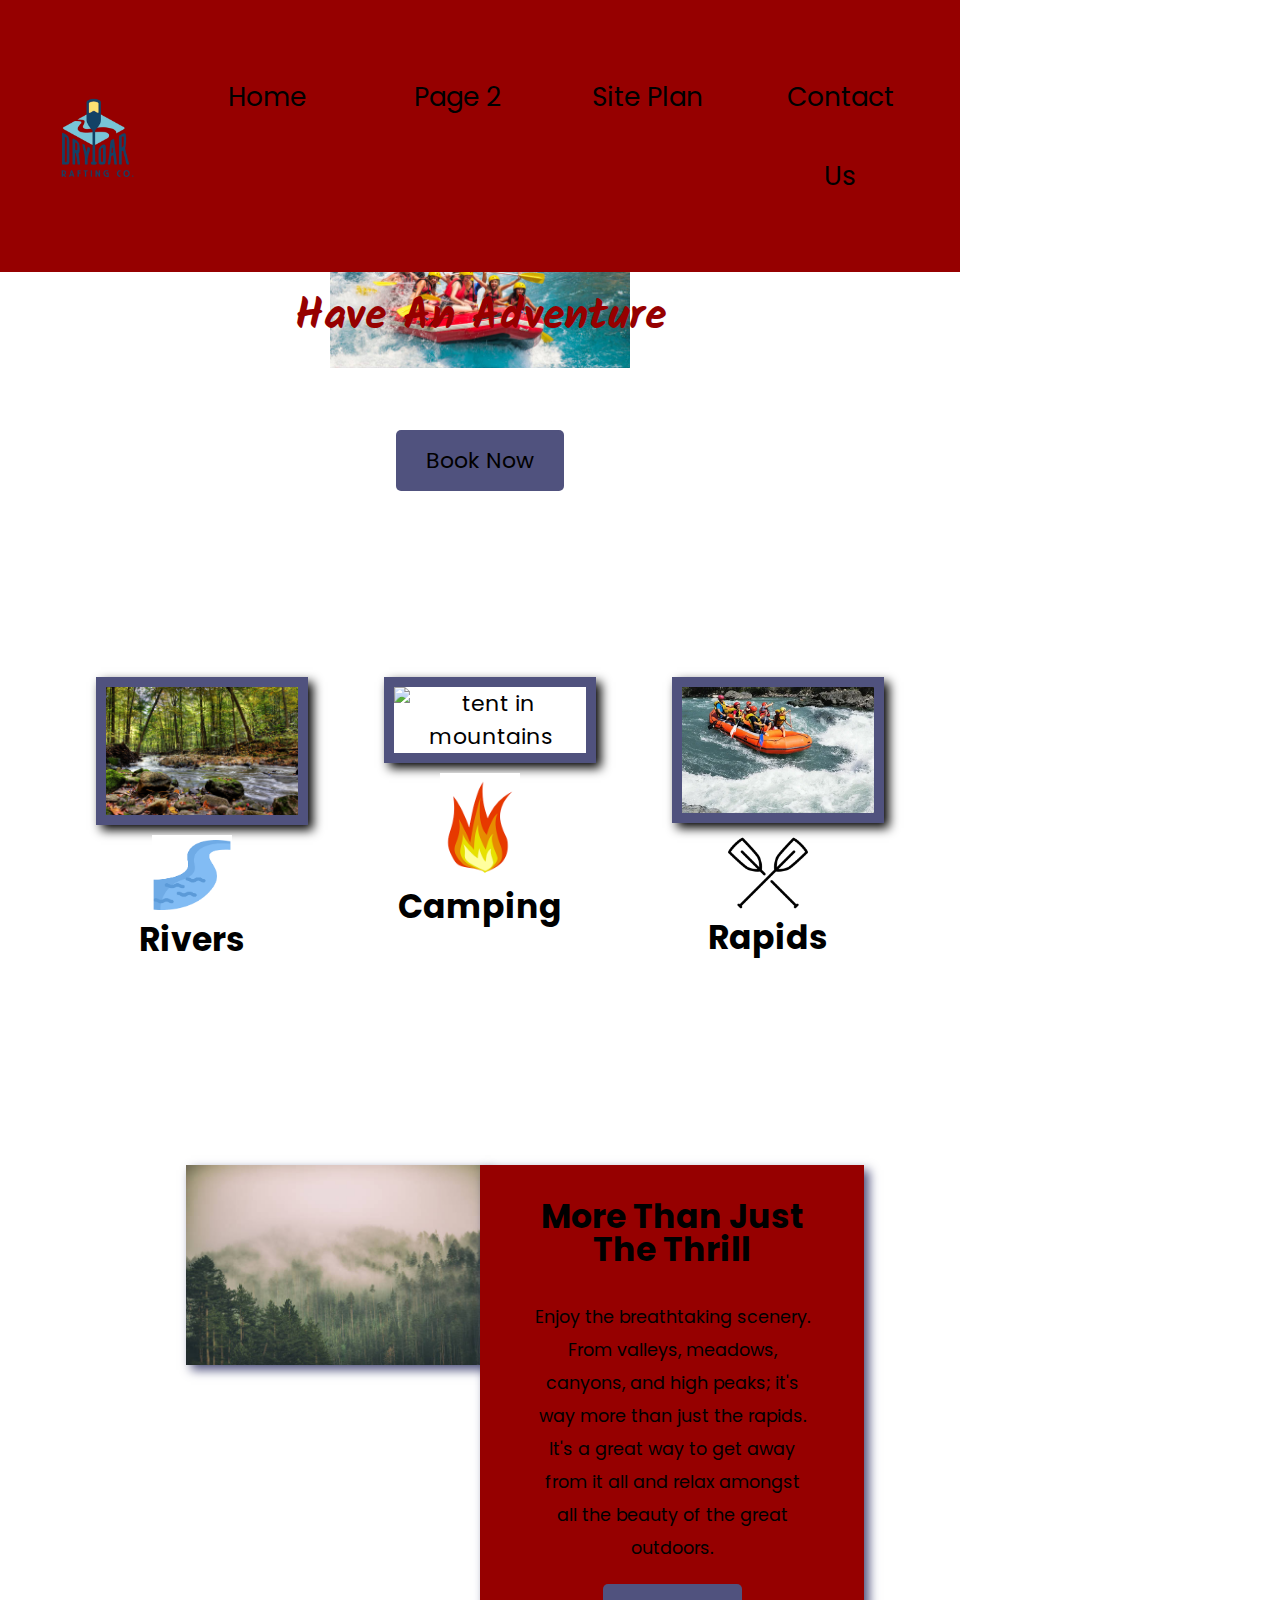
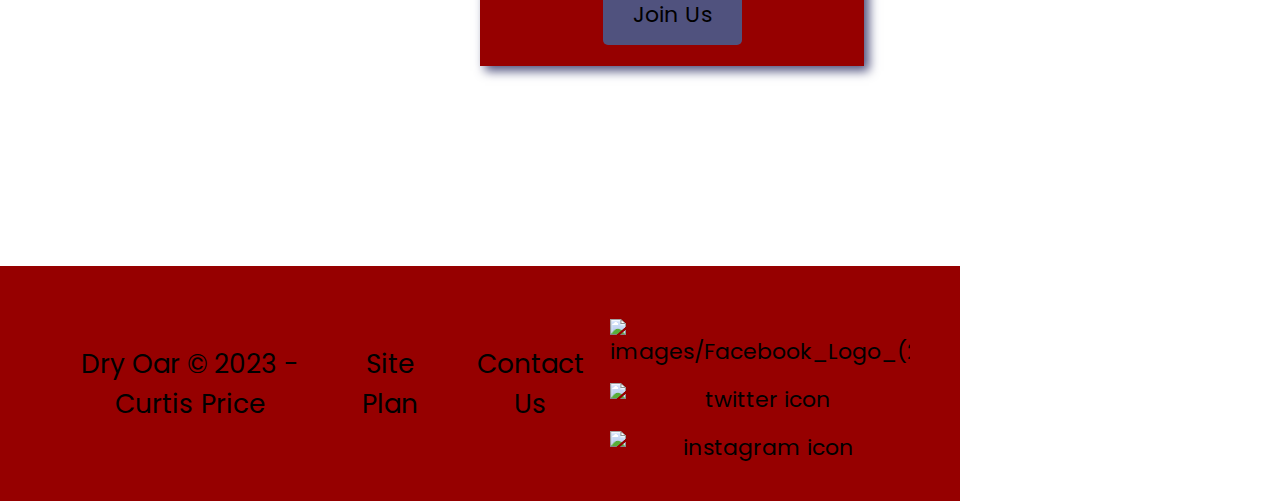
==== index-homepage.html @ 555aae82 "link 1" ====
<!DOCTYPE html>
<html lang="en">
<head>
    <meta charset="UTF-8">
    <meta http-equiv="X-UA-Compatible" content="IE=edge">
    <meta name="viewport" content="width=device-width, initial-scale=1.0">
    <title>Whitewater Rafting Vacations | Dry Oar Boating | Home</title>
    <link type="text/css" rel="stylesheet" href="styles/site-plan-rafting-cj.css">
    <link rel="stylesheet" href="styles/Styles.css">
</head>
<body>
<header>
    <a id="logo_link" href="index-homepage.html">
        <img class="logo" src="images/dryoarlogo3.png" alt="Dry Oar Logo">
    </a>
    <nav>
        <a href="index-homepage.html">Home</a>
        <a href="#">Page 2</a>
        <a href="site-planning-rafting-cj.html">Site Plan</a>
        <a href="contactus.html">Contact Us</a>
    </nav>
</header>
<div id="hero">
    <div id="hero-box">
        <img id="hero-img" src="images/istockphoto-1160403973-612x612.jpg" alt="group-of-people-white-water-rafting.jpg">
    </div>
    <section id="hero-msg">
        <h1 class="home-title">Have An Adventure</h1>
        <h4>Make Memories with Dry Oar </h4>
        <div class='button-box'>
            <a class='book' href="contactus.html">Book Now</a>
        </div>
    </section>
</div>
<main class="home-grid">
  <section class="rivers-card">
      <img class="card-img" src="images/small-forest-river-7066959.jpg" alt="small-forest-river-7066959.jpg">
      <img class="icon" src="images/download.png" alt="river icon">
      <h2>Rivers</h2>
  </section>
  <section class="camping-card">
      <img class="card-img" src="images/camping.jpg" alt="tent in mountains">
      <img class="icon" src="images/download (1).png" alt="fire icon">
      <h2>Camping</h2>
  </section>
  <section class="rapids-card">
      <img class="card-img" src="images/rafting 2.jpg" alt="rafting boat">
      <img class="icon" src="images/96439.png" alt="oars icon">
      <h2>Rapids</h2>
  </section>
  <img class="mountains" src="images/istockphoto-1160438555-612x612.jpg" alt="Misty mountains">
  <section class="msg">
      <h2>More Than Just The Thrill</h2>
      <p>Enjoy the breathtaking scenery. From valleys, meadows, canyons, and high peaks; it's way more than just the rapids. It's a great way to get away from it all and relax amongst all the beauty of the great outdoors. </p>
      <a class='join' href="rivers.html">Join Us</a>
  </section>
</main>
<footer>
    <p>Dry Oar &copy; 2023 - Curtis Price</p>
    <p><a href="site-plan-rafting.html">Site Plan</a></p>
    <p><a href="contactus.html">Contact Us</a></p>
    <div class="social">
        <a href="https://facebook.com">
            <img src="images/Facebook_Logo_(2019).png" alt="images/Facebook_Logo_(2019).png">
        </a>
        <a href="https://twitter.com">
            <img src="images/673524.png" alt="twitter icon">
            <link src="https://twitter.com/">
        </a>
        <a href="https://instagram.com">
            <img src="images/Instagram_icon.png.webp" alt="instagram icon">
        </a>
    </div>
</footer>
</body>
</html>
---- styles/site-plan-rafting-cj.css ----
/* if you are using any Google fonts change the font names below to your fonts. 
Any spaces in your font name should be replaced with a +. 
Fonts are separated by a & */
@import url('https://fonts.googleapis.com/css2?family=IM+Fell+French+Canon&family=Lato:ital,wght@0,400;0,700;1,400&display=swap');;
                        

:root {
  /* change the values below to your colors from your palette */
  --primary-color: #960000;
  --secondary-color: #FFFFFF;
  --accent1-color: #50527E;
  --accent2-color: #000000;

  /* change the values below to your chosen font(s) */
  --heading-font: "IM Fell French Canon";
  --paragraph-font: Lato, Helvetica, sans-serif;

  /* these colors below should be chosen from among your palette colors above */
  --headline-color-on-white: #50527E;  /* headlines on a white background */ 
  --headline-color-on-color: white; /* headlines on a colored background */ 
  --paragraph-color-on-white: #960000; /* paragraph text on a white background */ 
  --paragraph-color-on-color: #50527E; /* paragraph text on a colored background */ 
  --paragraph-background-color: #FFFFFF;
  --nav-link-color: #FFFF00;
  --nav-background-color: #FFFF00;
  --nav-hover-link-color: #50527E;
  --nav-hover-background-color: #000000;
}


/*  Look around below...but DON'T CHANGE ANYTHING! */

body {
  max-width: 960px;
  margin: 0 auto;
  padding: 4em;
  font-size: 18px;
  text-align: center;
}
img {
  display: block;
  margin: 0 auto;
  max-width: 300px;
}
h1, h2, h3, h4, h5, h6 {
  font-family: var(--heading-font);
  color: var(--headline-color-on-white);
}
h2 {
  text-align: center;
}
hr {
  height: 3px;
  margin: 35px 0;
  background: var(--accent1-color);
}
header {
  padding: 1em;
  text-align: center;
  color: var(--headline-color-on-color);
  background-color: var(--paragraph-background-color);
}
header > h1, header > h2 {
  color: var(--headline-color-on-color);
}
p {
  font-family: var(--paragraph-font);
  color: var(--paragraph-color-on-white);
  padding: 1em;
}
.colors {
  width: 100%;
  min-width: 350px;
  margin: 30px auto;
  text-align: center;
}
.colors th {
  background-color: #999;
}
.colors td{
  width: 25%;
  height: 3em;
}
.primary {
  background-color: var(--primary-color);
}
.secondary {
  background-color: var(--secondary-color);
}
.accent1 {
  background-color: var(--accent1-color);
}
.accent2{
  background-color: var(--accent2-color);
}
p.colored {
  background-color: var(--paragraph-background-color);
  color: var(--paragraph-color-on-color);
}
nav {
  background-color: var(--nav-background-color);
  line-height: 3em;
  text-align: center;
  font-size: 1.2em;
}
nav  {
  list-style-type: none;
  display: flex;
}
nav a {
  padding:1em;
  min-width: 120px;
  text-decoration: none;
  padding: 10px;
}
nav a:link, nav a:visited {
  color: var(--nav-link-color);
}
nav a:hover {
  color: var(--nav-hover-link-color);
  background-color: var(--nav-hover-background-color);
}
.sitemap {
  display: grid;
  justify-content: center;

  grid-template-columns: repeat(6, 15%);
  grid-template-rows: 3em 1.5em 1.5em 3em;
  grid-template-areas: ". . home home . ."
    ". . . top . ."
    ". left left right right ."
    "page2 page2 . . page3 page3";
}
.sitemap > div {
  text-align: center;
}
.sm-home {
  grid-area: home;
  background-color: #ccc;
  line-height: 3em;
}
.sm-page2 {
  grid-area: page2;
  background-color: #ccc;
  line-height: 3em;
}
.sm-page3 {
  grid-area: page3;
  background-color: #ccc;
  line-height: 3em;
}
.top {
  grid-area: top;
  border-left: 1px solid;
}
.left {
  grid-area: left;
  border-top: 1px solid;
  border-left: 1px solid;
}
.right {
  grid-area: right;
  border-top: 1px solid;
  border-right: 1px solid;
}
---- styles/Styles.css ----
@import url('https://fonts.googleapis.com/css2?family=Kalam&family=Poppins&display=swap');
/* CSS */
#content {
    max-width:1600px;
    margin:0 auto;
}

nav a{
    text-align:center;
    color:#000;
    text-decoration:none;
    padding: 35px;

}
nav {
    display: flex;
    justify-content: space-around; 
}
#background {
    height:725px;
    background-color: #50527E ;
    grid-column: 1/11;
    grid-row: 4/9;
}

.book,.join {
    background-color:#50527E;
    color:#000;
    text-decoration:none;
    text-align: center;
    padding: 15px 30px;
    margin-top: 50px;
    border-radius: 5px;
}

footer {
    background-color:#960000;
    color:#000;
    padding: 25px 50px;
    margin-top: 200px;
    display: flex;
    justify-content: space-around;
    align-items: center;
}

footer a {
    color:#000;
    text-decoration:none;
    width: 40px;
    padding-top: 40px;
}

footer p {
    font-size: 1.2em;
}

footer p a:hover {
    text-decoration: underline;
}

footer a:hover {
    color:#FFF;
}

#hero-img {
    width:100%;
}

#hero {
    display: grid;
    grid-template-columns: 1fr 3fr 1fr;
    margin-top: -100px;
}

#hero-box {
    grid-column: 1/4;
    grid-row: 1/3;
    z-index: -1;
}

#hero-msg {
    grid-column: 2/3;
    grid-row: 1/2;
    margin-top: 100px;
}

nav a:hover,.book:hover,.join:hover {
    background-color:#000;
    color:#FFF;
}
h4,.msg h2 {
    color:#000;
}

#hero-msg h4 {
    text-align: center;
    color: white;
}

#hero-msg h1,#hero-msg div,.button-box,main section {
    text-align: center;
}

header {
    background-color:#960000;
    display: grid;
    grid-template-columns: 150px auto;
}

body {
    background-color: #FFF;
    font-family: Poppins, Helvetica, sans-serif;
    font-size: 22px;
    margin: 0;
    padding: 0;
}

.logo {
width:80px;
}
.home-title {
    color:#960000;
    font-family: Kalam;
    font-size: 2em;
    margin-top: 10px;
}
.msg p {
    color:#000;
    font-size: .8em;
    padding-bottom: 15px;
}
.msg {
    background-color:#960000;
    line-height: 1.5em;
    padding: 35px;
    grid-column: 6/10;
    grid-row: 6/7;
    box-shadow: 5px 5px 10px #50527E;
}
h2 {
    margin: 0;
}
#logo_link {
    padding-top: 5px;
    justify-self: center;
    align-self: center;
}
.icon {
    width: 80px;
    padding-top: 10px;
}
footer .social img {
    padding-top: 15px;
}
.rivers-card, .camping-card, .rapids-card {
    margin: 200px 0;
}
.card-img {
    border: 10px solid #50527E;
    transition: transform .5s;
    box-shadow: 5px 5px 10px #000;
}
.card-img:hover {
    opacity: .6;
    transform: scale(1.1);
}
.main section img {
    box-sizing: border-box;
}
.home-grid {
    display: grid;
    grid-template-columns: repeat(10, 1fr);
}
.card-img, .mountains {
    width: 100%
}
.rivers-card {
    grid-column: 2/4;
    grid-row: 2/3;
}
.camping-card {
    grid-column: 5/7;
    grid-row: 2/3;
}
.rapids-card {
    grid-column: 8/10;
    grid-row: 2/3;
}
.mountains {
    grid-column: 2/7;
    grid-row: 5/8;
    box-shadow: 5px 5px 10px #50527E;
}

/* ------------------------- ABOUT US PAGE ------------------------- */
.title-aboutus {
    text-align: center;
}
.title-aboutus h2 {
    margin-top: 70px;
}
.title-aboutus img {
    width: 40%;
}

.aboutus-grid {
    display: grid;
    grid-template-columns: repeat(3, 1fr);
    text-align: center;
    box-sizing: border-box;
    
    
}
.question{
    background: #960000;
    margin: 70px;
    word-wrap: break-word;
    vertical-align: middle;
    

}
.aboutus-grid .question h3  {
    font-size: 16px;
    padding: 10px;
}
.aboutus-grid .question p {
    font-size: 14px;
    padding: 10px;
}
.aboutus-grid .question li {
    font-size: 14px;
    padding: 5px;
}



@media screen and (max-width: 900px) {
    #hero, .home-grid {
        display: block;
        height: auto;
    }
    nav, footer {
        flex-direction: column;
    }
    nav a {
        display: block;
        padding: 15px;
    }
    #hero {
        margin-top: 0;
    }
    #hero-msg {
        margin-top: 0;
    }
    #hero-msg h4 {
        display: none;
    }
    .home-title {
        font-size: 25px;
        color: #50527E;
    }
    .rivers-card, .camping-card, .rapids-card { 
        margin: 50px auto;
        width: 60%;
    }
    #background {
        display: none;
    }
    .mountains, .msg {
        width: 80%;
        display: block;
        margin: 0 auto;
    }
    footer {
        margin-top: 25px;
    }
}
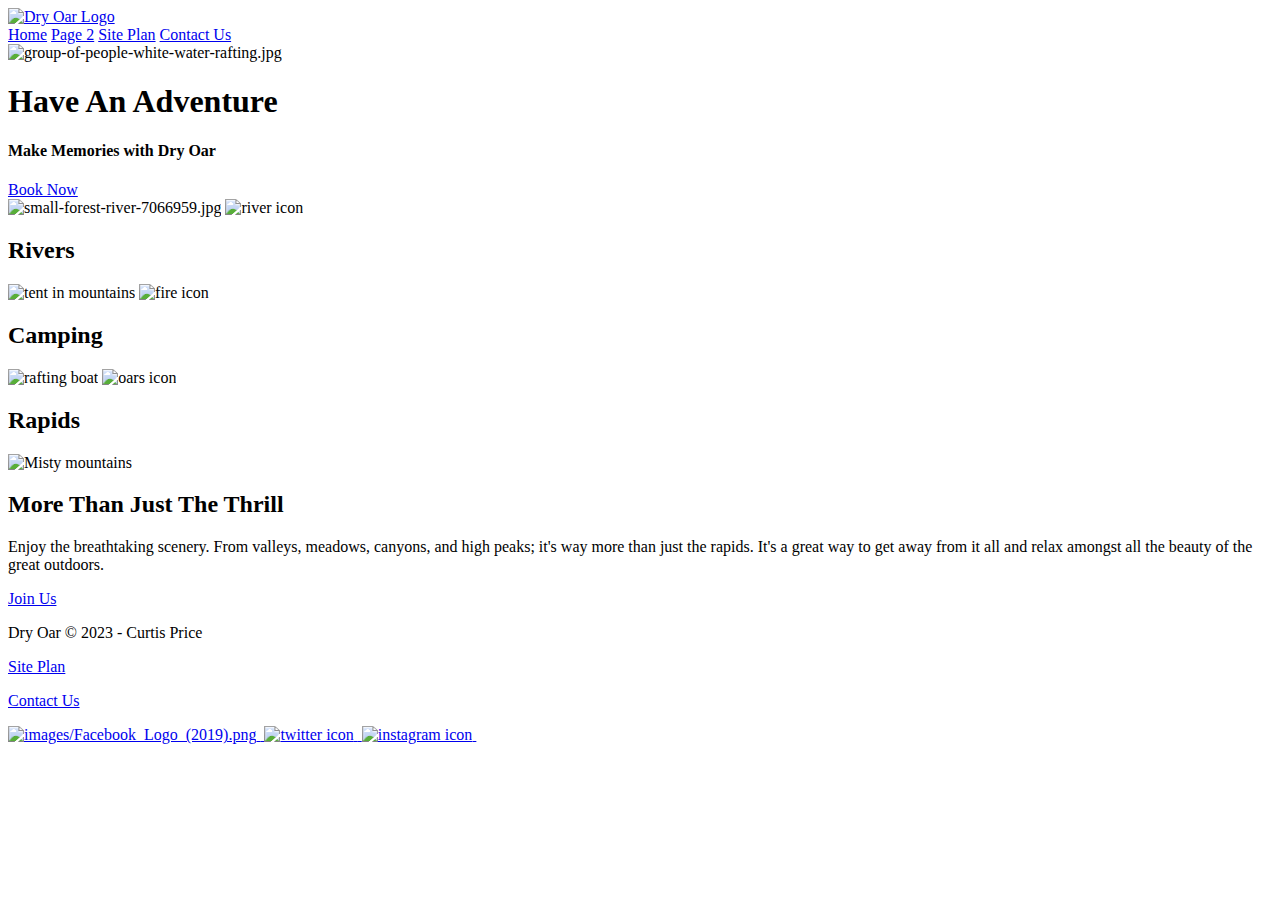
==== commit e68fe36f: "fixes" ====
--- a/index-homepage.html
+++ b/index-homepage.html
@@ -29,47 +29,59 @@
         <h1 class="home-title">Have An Adventure</h1>
         <h4>Make Memories with Dry Oar </h4>
         <div class='button-box'>
-            <a class='book' href="contactus.html">Book Now</a>
+        <a class='book' href="contactus.html">Book Now</a>
         </div>
     </section>
 </div>
 <main class="home-grid">
-  <section class="rivers-card">
-      <img class="card-img" src="images/small-forest-river-7066959.jpg" alt="small-forest-river-7066959.jpg">
-      <img class="icon" src="images/download.png" alt="river icon">
-      <h2>Rivers</h2>
-  </section>
-  <section class="camping-card">
-      <img class="card-img" src="images/camping.jpg" alt="tent in mountains">
-      <img class="icon" src="images/download (1).png" alt="fire icon">
-      <h2>Camping</h2>
-  </section>
-  <section class="rapids-card">
-      <img class="card-img" src="images/rafting 2.jpg" alt="rafting boat">
-      <img class="icon" src="images/96439.png" alt="oars icon">
-      <h2>Rapids</h2>
-  </section>
-  <img class="mountains" src="images/istockphoto-1160438555-612x612.jpg" alt="Misty mountains">
-  <section class="msg">
-      <h2>More Than Just The Thrill</h2>
-      <p>Enjoy the breathtaking scenery. From valleys, meadows, canyons, and high peaks; it's way more than just the rapids. It's a great way to get away from it all and relax amongst all the beauty of the great outdoors. </p>
-      <a class='join' href="rivers.html">Join Us</a>
-  </section>
+<section class="rivers-card">
+    <img class="card-img" src="images/small-forest-river-7066959.jpg" alt="small-forest-river-7066959.jpg">
+    <img class="icon" src="images/download.png" alt="river icon">
+    <h2>Rivers</h2>
+</section>
+<section class="camping-card">
+    <img class="card-img" src="images/camping.jpg" alt="tent in mountains">
+    <img class="icon" src="images/download (1).png" alt="fire icon">
+    <h2>Camping</h2>
+</section>
+<section class="rapids-card">
+    <img class="card-img" src="images/rafting 2.jpg" alt="rafting boat">
+    <img class="icon" src="images/96439.png" alt="oars icon">
+    <h2>Rapids</h2>
+</section>
+<img class="mountains" src="images/istockphoto-1160438555-612x612.jpg" alt="Misty mountains">
+<section class="msg">
+    <h2>More Than Just The Thrill</h2>
+    <p>Enjoy the breathtaking scenery. From valleys, meadows, canyons, and high peaks; it's way more than just the rapids. It's a great way to get away from it all and relax amongst all the beauty of the great outdoors. </p>
+    <a class='join' href="rivers.html">Join Us</a>
+</section>
 </main>
 <footer>
     <p>Dry Oar &copy; 2023 - Curtis Price</p>
     <p><a href="site-plan-rafting.html">Site Plan</a></p>
     <p><a href="contactus.html">Contact Us</a></p>
     <div class="social">
+        <height 50%>
+        <width 50%>
         <a href="https://facebook.com">
             <img src="images/Facebook_Logo_(2019).png" alt="images/Facebook_Logo_(2019).png">
+            <link src="https://www.facebook.com/facebook/">
+            <img width: 40px;></img width:>
+            <padding-top: 10px;></padding-top:>
         </a>
         <a href="https://twitter.com">
             <img src="images/673524.png" alt="twitter icon">
             <link src="https://twitter.com/">
+            <img width: 40px;></img width:>
+            <padding-top: 10px;></padding-top:>
         </a>
         <a href="https://instagram.com">
             <img src="images/Instagram_icon.png.webp" alt="instagram icon">
+            <link src="https://www.instagram.com/">
+            <img width: 40px;></img width:>
+            <padding-top: 10px;></padding-top:>
+        </height>
+        </width>
         </a>
     </div>
 </footer>
